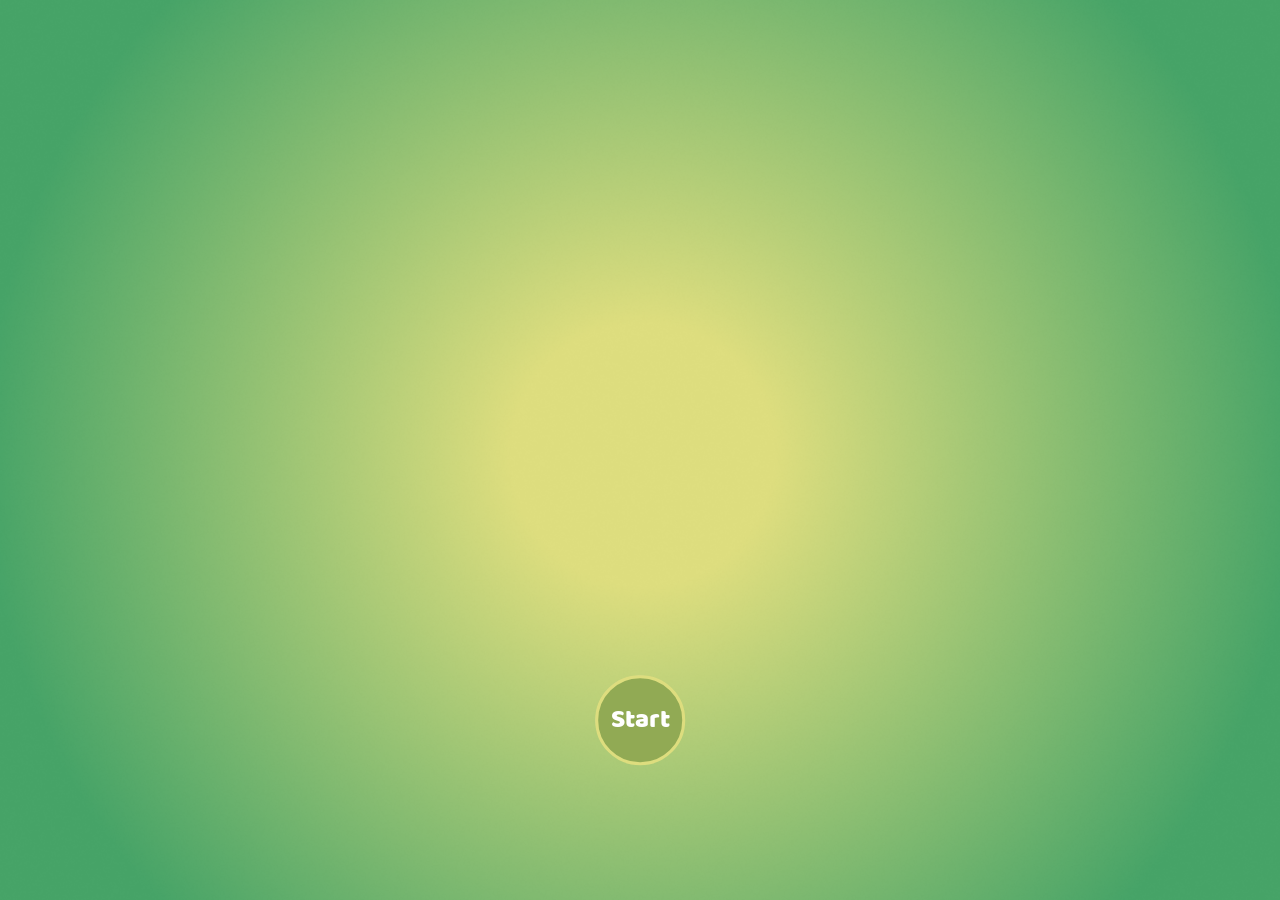
==== index.html @ 00c0717a "initial commit" ====
<!doctype html>
<html lang="en">
  <head>
    <meta charset="UTF-8" />
    <meta name="viewport" content="width=device-width, initial-scale=1.0" />
    <title data-lang-key="title"></title>
    <link rel="stylesheet" href="./assets/css/style.css" />

    <style>
      .bg-video {
        position: fixed;
        top: 0;
        left: 0;
        width: 100%;
        height: 100%;
        object-fit: cover;
        z-index: -1;
        filter: blur(0);
        transform: scale(1);
        transition:
          filter 1.2s ease,
          transform 1.2s ease;
      }

      body.start-open .bg-video {
        filter: blur(0.6vw);
        transform: scale(1.04);
      }

      .home-btn,
      .language-container,
      .page-title {
        opacity: 0;
        transition: opacity 1.2s ease;
      }

      body.start-open .home-btn,
      body.start-open .language-container,
      body.start-open .page-title {
        opacity: 1;
      }

      .start-btn-wrap {
        position: absolute;
        top: 80%;
        left: 50%;
        width: 7vw;
        height: 7vw;
        transform: translate(-50%, -50%) scale(1);
        z-index: 10;
        transition:
          opacity 0.8s ease,
          transform 0.8s ease;
      }

      body.start-open .start-btn-wrap {
        opacity: 0;
        transform: translate(-50%, -50%) scale(0);
        pointer-events: none;
      }

      .start-btn {
        position: relative;
        width: 7vw;
        height: 7vw;
        background-color: #91aa54;
        border: 0.3vw solid #dddd7e;
        border-radius: 50%;
        color: white;
        display: flex;
        justify-content: center;
        align-items: center;
        font-family: "BalooRegular";
        overflow: hidden;
        cursor: pointer;
        z-index: 2;
        transition:
          background-color 0.3s ease,
          color 0.3s ease,
          border 0.3s ease;
      }

      .start-btn span {
        position: relative;
        z-index: 3;
        font-size: 2vw;
      }

      .pulse-layer {
        position: absolute;
        top: 50%;
        left: 50%;
        width: 7vw;
        height: 7vw;
        border-radius: 50%;
        transform: translate(-50%, -50%) scale(1);
        pointer-events: none;
        z-index: 1;
      }

      .pulse-1 {
        background-color: rgba(221, 221, 126, 0.35);
        border: 0.25vw solid rgba(221, 221, 126, 0.75);
        animation: pulseLayer 2.4s ease-in-out infinite;
      }

      .pulse-2 {
        background-color: rgba(73, 87, 35, 0.533);
        border: 0.25vw solid rgba(255, 255, 255, 0.45);
        animation: pulseLayer 2.4s ease-in-out infinite;
        animation-delay: 1.2s;
      }

      .start-btn:hover {
        background-color: #ffffcc;
        color: #3b7222;
        border: 0.3vw solid #dddd7e;
      }

      @keyframes pulseLayer {
        0% {
          transform: translate(-50%, -50%) scale(1);
          opacity: 0.8;
        }

        50% {
          transform: translate(-50%, -50%) scale(1.55);
          opacity: 0.15;
        }

        100% {
          transform: translate(-50%, -50%) scale(1);
          opacity: 0.8;
        }
      }

      .page-load-transition {
        opacity: 1;
        position: fixed;
        left: 0;
        top: -40%;
        width: 100vw;
        height: 100%;
        z-index: 999999;
        pointer-events: none;
        animation: pageLoadGoDown 4s ease-in-out forwards;
      }

      .page-load-transition img {
        width: 100%;
        object-fit: contain;
        display: block;
      }

      @keyframes pageLoadGoDown {
        0% {
          transform: translateY(0);
        }

        45% {
          transform: translateY(0);
        }

        100% {
          transform: translateY(140%);
        }
      }
    </style>
  </head>

  <body>
    <div class="page-load-transition">
      <img src="./assets/images/transition-img.png" alt="" />
    </div>

    <video class="bg-video" autoplay muted loop playsinline>
      <source src="./assets/videos/bg-video.mp4" type="video/mp4" />
    </video>

    <a class="home-button home-btn" href="index.html">
      <img src="./assets/images/home.png" alt="" />
    </a>

    <div class="page-title">
      <span data-lang-key="title"></span>
    </div>

    <div class="language-container">
      <div class="english active">E</div>
      <div class="hindi">H</div>
      <div class="gujrati">G</div>
    </div>

    <div class="start-btn-wrap">
      <div class="pulse-layer pulse-1"></div>
      <div class="pulse-layer pulse-2"></div>

      <div class="start-btn">
        <span>Start</span>
      </div>
    </div>

    <div class="topic-container">
      <a href="topic-1.html" class="topic topic-1">
        <img src="./assets/images/topic-1.png" alt="" />
        <div class="num" data-lang-key="num.1"></div>
        <div class="text" data-lang-key="topic-1"></div>
      </a>

      <a href="topic-2.html" class="topic topic-2">
        <img src="./assets/images/topic-2.png" alt="" />
        <div class="num" data-lang-key="num.2"></div>
        <div class="text" data-lang-key="topic-2"></div>
      </a>

      <a href="topic-3.html" class="topic topic-3">
        <img src="./assets/images/topic-3.png" alt="" />
        <div class="num" data-lang-key="num.3"></div>
        <div class="text" data-lang-key="topic-3"></div>
      </a>

      <a href="topic-4.html" class="topic topic-4">
        <img src="./assets/images/topic-4.png" alt="" />
        <div class="num" data-lang-key="num.4"></div>
        <div class="text" data-lang-key="topic-4"></div>
      </a>

      <div class="circle">
        <img src="./assets/images/Ellipse.png" alt="" />
      </div>
    </div>

    <script src="./assets/js/app.js"></script>

    <script>
      const startBtn = document.querySelector(".start-btn");

      startBtn.addEventListener("click", () => {
        document.body.classList.add("start-open");
      });
    </script>
  </body>
</html>
---- assets/css/style.css ----
@font-face {
  font-family: "BalooRegular";
  src: url("../../fonts/Baloo Regular 400.ttf") format("truetype");
  font-weight: 400;
  font-style: normal;
  font-display: swap;
}

@font-face {
  font-family: "TitanOne";
  src: url("../../fonts/TitanOne-Regular.ttf") format("truetype");
  font-weight: 400;
  font-style: normal;
}

@font-face {
  font-family: "NotoSansGujaratiBold";
  src: url("../../fonts/NotoSansGujarati-Bold.ttf") format("truetype");
  font-weight: 700;
  font-style: normal;
  font-display: swap;
}

@font-face {
  font-family: "NotoSansGujaratiRegular";
  src: url("../../fonts/NotoSansGujarati-Regular.ttf") format("truetype");
  font-weight: 400;
  font-style: normal;
  font-display: swap;
}

@font-face {
  font-family: BlackHanSans;
  src: url("../../fonts/BlackHanSans-Regular.ttf") format("truetype");
  font-weight: 700;
  font-style: normal;
  font-display: swap;
}

*,
*::before,
*::after {
  box-sizing: border-box;
  margin: 0;
  padding: 0;
}

html,
body {
  margin: 0;
  padding: 0;
  width: 100%;
  height: 100%;
}

body {
  width: 100vw !important;
  height: 100%;
  background-image: url("../images/bg-img.png");
  background-size: cover;
  background-repeat: no-repeat;
  background-position: center;
  background-attachment: fixed;
  overflow-x: hidden;
  opacity: 1;
  transition: opacity 0.5s ease;
}

.home-btn {
  position: fixed;
  top: 2.5vw;
  left: 4%;
  width: 4vw;
  height: 4vw;
  z-index: 1000;

  cursor: pointer;
  background-color: #7BBF72;
  border-radius: 1.2vw;
  display: flex;
  justify-content: center;
  align-items: center;
}

.home-btn:hover img {
  transform: scale(1.05);
}

.home-btn img {
  width: 80%;
  display: block;
  transition: transform 0.2s ease;
}

.page-title {
  position: fixed;
  top: 2%;
  left: 50%;
  text-align: center;
  z-index: 10000;
  transition: opacity 3s ease;
  transform: translateX(-50%);

  width: 40vw;
  height: 7vw;
  border-radius: 5vw;
  border: 0.12vw solid rgba(255, 255, 255, 0.65);
  overflow: hidden;
}

.page-title::before {
  content: "";
  position: absolute;
  inset: 0;
  background: rgba(33, 224, 238, 0.35);
  box-shadow:
    inset 0 0 1vw rgba(255, 255, 255, 0.35),
    0 0.5vw 1.5vw rgba(0, 0, 0, 0.25);
  z-index: 1;
}

.page-title span {
  position: relative;
  z-index: 2;

  font-size: 5vw;
  line-height: 7vw;
  text-align: center;
  font-family: "TitanOne";
  display: block;
  font-weight: bolder !important;

  background: linear-gradient(to bottom,
      #ffffdf 0%,
      #ffffdf 50%,
      #40d8bf 80%,
      #40d8bf 100%);

  -webkit-background-clip: text;
  background-clip: text;
  color: transparent;
  -webkit-text-fill-color: transparent;

  -webkit-text-stroke: 0.12vw #4d8e60;
  paint-order: stroke fill;
  z-index: 999999;
}


.topic-container {
  opacity: 0;
  position: fixed;
  width: 80%;
  height: 90%;
  top: 50%;
  left: 50%;
  transform: translate(-50%, -50%) scale(0);
  transform-origin: center center;
  pointer-events: none;
  transition:
    opacity 1s ease,
    transform 1s cubic-bezier(0.22, 1, 0.36, 1);
}

body.start-open .topic-container {
  opacity: 1;
  transform: translate(-50%, -50%) scale(1);
  pointer-events: auto;
}

.topic-container .topic {
  position: absolute;
}

.topic-container .topic img {
  width: 100%;
  display: block;
  position: relative !important;
  transform: scale(1);
  transition: transform 0.3s ease-in;
}

.topic-container .topic img:hover {
  transform: scale(0.9);
}

.topic-container .topic div {
  position: absolute;
  color: white;
  font-size: 2.5vw;
  font-family: "BalooRegular", sans-serif;
}

.circle {
  width: 8vw;
  position: absolute;
  top: 80%;
  left: 50%;
  transform: translate(-50%, -50%);
}

.circle img {
  width: 100%;
}

.topic-1 {
  width: 35vw;
  top: 80%;
  left: 29%;
  transform: translate(-50%, -50%) scale(1);
  display: flex;
  transition: transform 0.3s ease-out;
}

.topic-1 .text {
  position: absolute;
  top: 50%;
  left: 75%;
  width: 100%;
  transform: translate(-50%, -50%);
}

.topic-1 .num {
  position: absolute;
  top: 50%;
  left: 70%;
  width: 100%;
  transform: translate(-50%, -50%);
}

.topic-2 {
  width: 25vw;
  top: 48%;
  left: 35%;
  transform: translate(-50%, -50%);
  display: flex;
  justify-content: center;
  align-items: center;
  flex-direction: column;
}

.topic-2 .text {
  position: absolute;
  top: 46%;
  left: 55%;
  width: 80%;
  transform: translate(-50%, -50%);
  text-align: center;
  line-height: 1;
}

.topic-2 .num {
  position: absolute;
  top: 35%;
  left: 55%;
  width: 100%;
  transform: translate(-50%, -50%);
  text-align: center;
}

.topic-3 {
  width: 25vw;
  top: 48%;
  left: 64%;
  transform: translate(-50%, -50%);
  display: flex;
  justify-content: center;
  align-items: center;
  flex-direction: column;
}

.topic-3 .text {
  position: absolute;
  top: 46%;
  left: 45%;
  width: 70%;
  transform: translate(-50%, -50%);
  text-align: center;
  line-height: 1;
}

.topic-3 .num {
  position: absolute;
  top: 35%;
  left: 45%;
  width: 100%;
  transform: translate(-50%, -50%);
  text-align: center;
}

.topic-4 {
  position: absolute;
  width: 35vw;
  top: 80%;
  left: 70%;
  transform: translate(-50%, -50%);
}

.topic-4 .text {
  position: absolute;
  top: 50%;
  left: 80%;
  width: 100%;
  transform: translate(-50%, -50%);
}

.topic-4 .num {
  position: absolute;
  top: 50%;
  left: 74%;
  width: 100%;
  transform: translate(-50%, -50%);
}

.language-container {
  position: fixed;
  top: 2.5vw;
  right: 5%;
  display: flex;
  width: 9vw;
  padding: 0.2vw 0.3vw;
  height: auto;
  justify-content: space-between;
  align-items: center;
  font-family: "BalooRegular";
  background-color: transparent;
  border-radius: 50vw;
  pointer-events: auto;
  z-index: 1000;
}

.language-container div {
  width: 2.5vw;
  height: 2.5vw;
  font-size: 1.6vw;
  text-align: center;
  background: #7BBF72 !important;
  color: #FFF7DD;
  cursor: pointer;
  display: flex;
  justify-content: center;
  align-items: center;
  border-radius: 50%;
  font-family: "BalooRegular", sans-serif;
  transition: font-size 0.2s ease-out;
}

.language-container div:hover {
  background-color: #3B7222 !important;
  color: #FFFFFF;
  font-size: 1.8vw;
}

.language-container div.active {
  background-color: #3B7222 !important;
  color: #FFFFFF;
  font-size: 1.8vw;
}

.pages {
  position: absolute;
  top: 90%;
  left: 60%;
  transform: translateX(-50%);
  display: flex;
  justify-content: center;
  align-items: center;
  gap: 2vw;
  z-index: 30;
}

.page {
  position: relative;
  text-decoration: none;
  width: 3vw;
  height: 3vw;
  border-radius: 50%;
  background-color: white;
  color: #155138;
  border: 0.3vw solid #f6ed7a;
  font-family: "BalooRegular", sans-serif;
  font-size: 1.7vw;
  display: flex;
  justify-content: center;
  align-items: center;
  overflow: visible;
  z-index: 2;
}

.page::before {
  content: "";
  position: absolute;
  width: 4.5vw;
  height: 4.5vw;
  left: 50%;
  top: 50%;
  transform: translate(-50%, -50%) scale(0.15) rotate(-25deg);
  background-image: url("./assets/images/leaf.png");
  background-size: contain;
  background-repeat: no-repeat;
  background-position: center;
  opacity: 0;
  z-index: -1;
  pointer-events: none;
  transition:
    transform 0.6s ease,
    opacity 0.4s ease;
}

.page:hover {
  color: white !important;
  background-color: #155138 !important;
}

.page:hover::before {
  transform: translate(-50%, -80%) scale(1) rotate(-10deg);
  opacity: 1;
}

.video-swiper {
  position: absolute;
  top: 50%;
  left: 60%;
  transform: translate(-50%, -50%);
  width: 47vw;
  height: 27vw;
  overflow: hidden;
  border-radius: 2vw;
  z-index: 5;
  border: 0.35vw solid #7bbf72;
}

.video-swiper video {
  width: 100%;
  height: 100%;
  object-fit: cover;
  display: block;
  border-radius: 1.6vw;
}

.nav-buttons {
  position: absolute;
  top: calc(52% + 13vw);
  left: 60%;
  transform: translateX(-50%);
  display: flex;
  gap: 3vw;
  z-index: 20;
}

.nav-buttons button {
  width: 3vw;
  height: 3vw;
  border-radius: 50%;
  border: 0.22vw solid white;
  background-color: #075132;
  color: white;
  display: flex;
  justify-content: center;
  align-items: center;
  font-size: 1.5vw;
  cursor: pointer;
  box-shadow: 0 0.25vw 0.4vw rgba(0, 0, 0, 0.35);
  transition:
    background-color 0.3s ease,
    color 0.3s ease,
    transform 0.3s ease,
    opacity 0.3s ease;
}

.nav-buttons button:hover {
  background-color: white;
  color: gray;
  transform: scale(1.08);
}

.nav-buttons button .double-icon {
  display: none;
}

.nav-buttons button:hover .single-icon {
  display: none;
}

.nav-buttons button:hover .double-icon {
  display: block;
}

.nav-buttons button.hide {
  opacity: 0;
  pointer-events: none;
}

.text-swiper {
  position: absolute;
  top: 52%;
  left: 50%;
  transform: translate(-50%, -50%);
  width: 36vw;
  height: 25vw;
  overflow: visible;
  z-index: 5;
}

.text-swiper .swiper-slide {
  opacity: 0 !important;
}

.text-swiper .swiper-slide-active {
  opacity: 1 !important;
}

.content-text {
  position: relative;
  width: 50vw;
  height: 50vw;
  display: flex;
  justify-content: center;
  align-items: center;
  transform: translate(-12vw, -12vw);
}

.content-text img {
  position: absolute;
  width: 100%;
  height: 100%;
  object-fit: contain;
  z-index: 1;
  transition:
    transform 0.8s ease,
    opacity 0.4s ease;
}

.content-text.move-img img {
  transform: translate(70vw, 70vh);
  opacity: 0;
}

.content-text p {
  position: relative;
  z-index: 2;
  margin-left: 4vw;
  width: 60%;
  font-size: 2.5vw;
  line-height: 1.3;
  text-align: center;
  color: white;
  font-weight: 700;
  font-family: BlackHanSans, sans-serif;
  transition:
    transform 0.8s ease,
    opacity 0.4s ease;
}

.content-text.move-img p {
  transform: translate(70vw, 70vh);
  opacity: 0;
}

.pranam-container {
  position: absolute;
  width: 45vw;
  height: auto;
  top: 50% !important;
  left: 50% !important;
  transform: translate(-50%, -50%);
  display: flex;
  justify-content: center;
  align-items: center;
}

.pranam-container>.pranam-img {
  position: relative;
  width: 85%;
  height: auto;
  display: block;
}

.pranam-container>.pranam-img>img {
  width: 100%;
  display: block;
}

.pranam-img span {
  z-index: 15;
  position: absolute;
  top: 17%;
  left: 50%;
  font-size: 3.4vw;
  transform: translateX(-50%);
  font-family: "BalooRegular";
  color: #AB4339;
}

.pranam-container .home-btn-1 {
  position: absolute;
  top: 88%;
  left: 50%;
  transform: translateX(-50%) scale(1);
  width: 15vw;
  height: auto;
  transition: transform 0.2s ease;
  transform-origin: center center;
}

.pranam-container .home-btn-1:hover {
  transform: translateX(-50%) scale(1.5);
}

.pranam-container .home-btn-1 img {
  width: 100%;
  display: block;
}

.home-btn-1 span {
  z-index: 15;
  position: absolute;
  top: 45%;
  left: 38%;
  font-size: 2.5vw;
  transform: translateY(-50%);
  font-family: "BalooRegular";
  color: white
}

.back-btn {
  position: absolute;
  left: 4%;
  top: 4%;
  width: 3vw;
  height: 3vw;
  background-color: white;
  border: 0.25vw solid transparent;
  border-radius: 50%;
  display: flex;
  justify-content: center;
  align-items: center;
  text-decoration: none;
  transform: scale(1);
  transition: transform 0.3s ease;
  z-index: 50;
}

.back-btn i {
  color: #1C6152;
  font-size: 1vw;
  transition: font-size 0.3s ease;
}

.back-btn:hover {
  transform: scale(1.05);
  background-color: #1C6152;
}

.back-btn:hover i {
  font-size: 1.2vw;
  color: white !important;
}
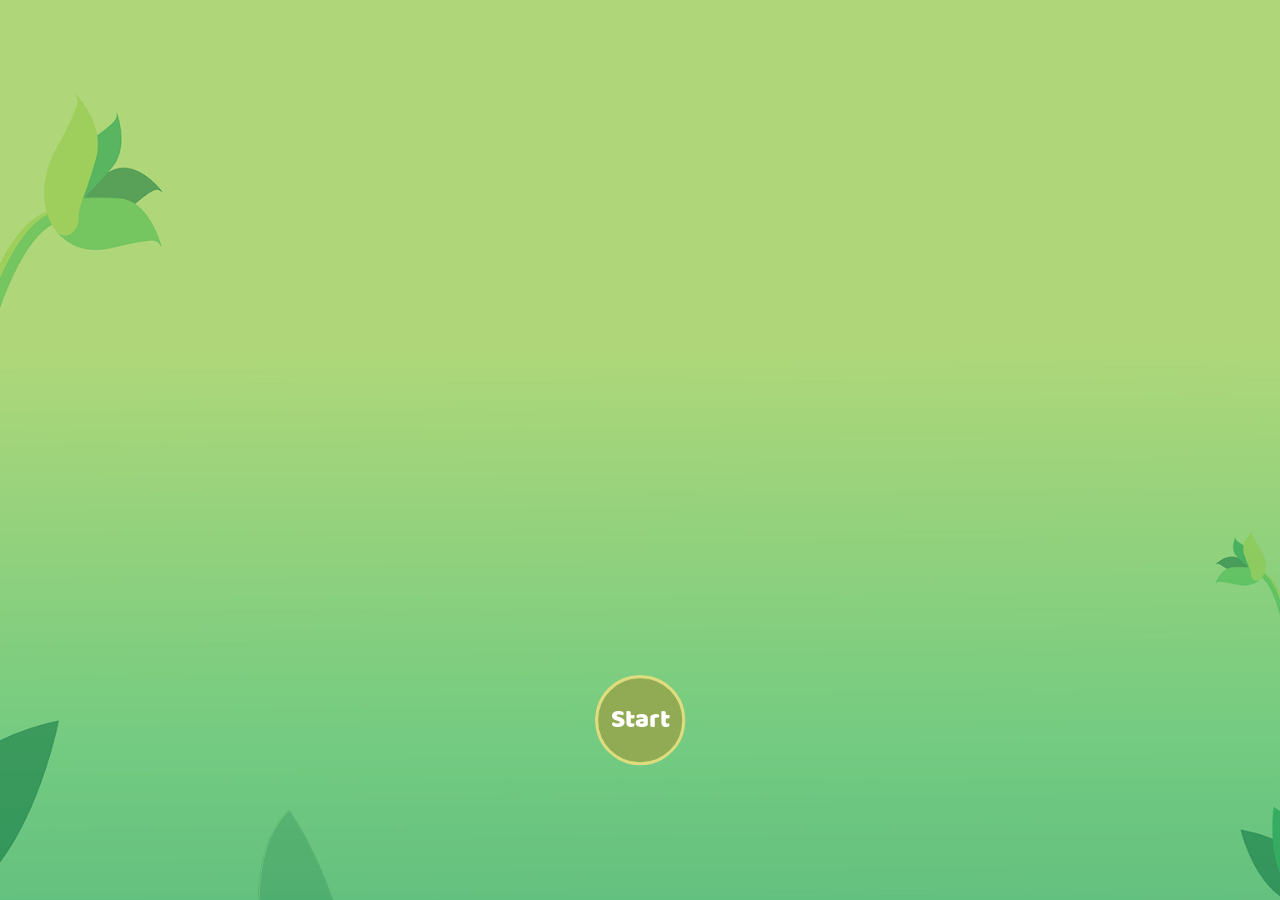
==== commit 92389160: "." ====
--- a/index.html
+++ b/index.html
@@ -137,9 +137,9 @@
       .page-load-transition {
         opacity: 1;
         position: fixed;
-        left: 0;
-        top: -40%;
-        width: 100vw;
+        left: -10vw;
+        top: -50%;
+        width: 120vw;
         height: 100%;
         z-index: 999999;
         pointer-events: none;
@@ -148,7 +148,7 @@
 
       .page-load-transition img {
         width: 100%;
-        object-fit: contain;
+        object-fit: cover;
         display: block;
       }
 
@@ -226,18 +226,54 @@
       </a>
 
       <div class="circle">
-        <img src="./assets/images/Ellipse.png" alt="" />
+        <span class="circle-text"></span>
       </div>
     </div>
 
     <script src="./assets/js/app.js"></script>
 
     <script>
-      const startBtn = document.querySelector(".start-btn");
-
-      startBtn.addEventListener("click", () => {
-        document.body.classList.add("start-open");
-      });
+    const startBtn = document.querySelector(".start-btn");
+const circle = document.querySelector(".circle");
+const topics = document.querySelectorAll(".topic-container .topic");
+
+let circleText = document.querySelector(".circle-text");
+
+if (circle && !circleText) {
+  circleText = document.createElement("span");
+  circleText.className = "circle-text";
+  circle.appendChild(circleText);
+}
+
+if (startBtn) {
+  startBtn.addEventListener("click", () => {
+    document.body.classList.add("start-open");
+  });
+}
+
+topics.forEach((topic) => {
+  topic.addEventListener("mouseenter", () => {
+    const topicNum = topic.querySelector(".num");
+
+    if (!circle || !circleText || !topicNum) return;
+
+    const key = topicNum.getAttribute("data-lang-key");
+
+    circleText.textContent = topicNum.textContent;
+    circleText.setAttribute("data-lang-key", key);
+
+    circle.classList.add("hover-active");
+  });
+
+  topic.addEventListener("mouseleave", () => {
+    if (!circle || !circleText) return;
+
+    circleText.textContent = "";
+    circleText.removeAttribute("data-lang-key");
+
+    circle.classList.remove("hover-active");
+  });
+});
     </script>
   </body>
 </html>
--- a/assets/css/style.css
+++ b/assets/css/style.css
@@ -73,9 +73,8 @@
   width: 4vw;
   height: 4vw;
   z-index: 1000;
-
   cursor: pointer;
-  background-color: #7BBF72;
+  background-color: #7bbf72;
   border-radius: 1.2vw;
   display: flex;
   justify-content: center;
@@ -100,7 +99,6 @@
   z-index: 10000;
   transition: opacity 3s ease;
   transform: translateX(-50%);
-
   width: 40vw;
   height: 7vw;
   border-radius: 5vw;
@@ -122,30 +120,27 @@
 .page-title span {
   position: relative;
   z-index: 2;
-
   font-size: 5vw;
   line-height: 7vw;
   text-align: center;
   font-family: "TitanOne";
   display: block;
   font-weight: bolder !important;
-
-  background: linear-gradient(to bottom,
-      #ffffdf 0%,
-      #ffffdf 50%,
-      #40d8bf 80%,
-      #40d8bf 100%);
-
+  background: linear-gradient(
+    to bottom,
+    #ffffdf 0%,
+    #ffffdf 50%,
+    #40d8bf 80%,
+    #40d8bf 100%
+  );
   -webkit-background-clip: text;
   background-clip: text;
   color: transparent;
   -webkit-text-fill-color: transparent;
-
   -webkit-text-stroke: 0.12vw #4d8e60;
   paint-order: stroke fill;
   z-index: 999999;
 }
-
 
 .topic-container {
   opacity: 0;
@@ -180,31 +175,62 @@
   transition: transform 0.3s ease-in;
 }
 
-.topic-container .topic img:hover {
+.topic-container .topic:hover img {
   transform: scale(0.9);
 }
 
+.topic-container .topic .text,
+.topic-container .topic .num {
+  pointer-events: none;
+}
+
 .topic-container .topic div {
   position: absolute;
   color: white;
-  font-size: 2.5vw;
+  font-size: 2vw;
   font-family: "BalooRegular", sans-serif;
 }
 
 .circle {
-  width: 8vw;
+  width: 9vw;
+  height: 9vw;
   position: absolute;
   top: 80%;
   left: 50%;
-  transform: translate(-50%, -50%);
-}
-
-.circle img {
-  width: 100%;
+  background-color: #91aa54;
+  color: #3b7222;
+  border: 0.5vw solid #dddd7e;
+  border-radius: 50%;
+  transform: translate(-50%, -50%);
+  font-size: 3vw;
+  font-family: "BalooRegular", sans-serif;
+  font-weight: 700;
+  display: flex;
+  justify-content: center;
+  align-items: center;
+  transition:
+    background-color 0.3s ease,
+    border-color 0.3s ease,
+    color 0.3s ease,
+    transform 0.3s ease;
+}
+
+.circle.hover-active {
+  background-color: #ffffcc;
+  border-color: #91aa54;
+  color: #155138;
+  transform: translate(-50%, -50%) scale(1.08);
+}
+
+.circle-text {
+  display: block;
+  line-height: 1;
+  text-align: center;
+  pointer-events: none;
 }
 
 .topic-1 {
-  width: 35vw;
+  width: 30vw;
   top: 80%;
   left: 29%;
   transform: translate(-50%, -50%) scale(1);
@@ -223,15 +249,15 @@
 .topic-1 .num {
   position: absolute;
   top: 50%;
-  left: 70%;
+  left: 68%;
   width: 100%;
   transform: translate(-50%, -50%);
 }
 
 .topic-2 {
-  width: 25vw;
-  top: 48%;
-  left: 35%;
+  width: 18vw;
+  top: 49%;
+  left: 38%;
   transform: translate(-50%, -50%);
   display: flex;
   justify-content: center;
@@ -259,9 +285,9 @@
 }
 
 .topic-3 {
-  width: 25vw;
-  top: 48%;
-  left: 64%;
+  width: 18vw;
+  top: 49%;
+  left: 61%;
   transform: translate(-50%, -50%);
   display: flex;
   justify-content: center;
@@ -273,7 +299,7 @@
   position: absolute;
   top: 46%;
   left: 45%;
-  width: 70%;
+  width: 75%;
   transform: translate(-50%, -50%);
   text-align: center;
   line-height: 1;
@@ -290,9 +316,9 @@
 
 .topic-4 {
   position: absolute;
-  width: 35vw;
+  width: 30vw;
   top: 80%;
-  left: 70%;
+  left: 71%;
   transform: translate(-50%, -50%);
 }
 
@@ -334,8 +360,8 @@
   height: 2.5vw;
   font-size: 1.6vw;
   text-align: center;
-  background: #7BBF72 !important;
-  color: #FFF7DD;
+  background: #7bbf72 !important;
+  color: #fff7dd;
   cursor: pointer;
   display: flex;
   justify-content: center;
@@ -346,23 +372,24 @@
 }
 
 .language-container div:hover {
-  background-color: #3B7222 !important;
-  color: #FFFFFF;
+  background-color: #3b7222 !important;
+  color: #ffffff;
   font-size: 1.8vw;
 }
 
 .language-container div.active {
-  background-color: #3B7222 !important;
-  color: #FFFFFF;
+  background-color: #3b7222 !important;
+  color: #ffffff;
   font-size: 1.8vw;
 }
 
 .pages {
   position: absolute;
-  top: 90%;
-  left: 60%;
-  transform: translateX(-50%);
-  display: flex;
+  top: 50%;
+  left: 3%;
+  transform: translateY(-50%);
+  display: flex;
+  flex-direction: column;
   justify-content: center;
   align-items: center;
   gap: 2vw;
@@ -385,6 +412,7 @@
   align-items: center;
   overflow: visible;
   z-index: 2;
+  box-shadow: 0vw 0.2vw 0.1vw rgba(0, 0, 0, 0.66);
 }
 
 .page::before {
@@ -419,15 +447,16 @@
 
 .video-swiper {
   position: absolute;
-  top: 50%;
+  top: 53%;
   left: 60%;
   transform: translate(-50%, -50%);
-  width: 47vw;
-  height: 27vw;
+  width: 53vw;
+  height: 33vw;
   overflow: hidden;
   border-radius: 2vw;
   z-index: 5;
-  border: 0.35vw solid #7bbf72;
+
+  z-index: 99999;
 }
 
 .video-swiper video {
@@ -436,11 +465,12 @@
   object-fit: cover;
   display: block;
   border-radius: 1.6vw;
+    border: 0.6vw solid #F6ED7A;
 }
 
 .nav-buttons {
   position: absolute;
-  top: calc(52% + 13vw);
+  top: calc(52% + 19vw);
   left: 60%;
   transform: translateX(-50%);
   display: flex;
@@ -502,12 +532,68 @@
   z-index: 5;
 }
 
+.text-swiper .swiper-wrapper {
+  position: relative;
+  overflow: visible;
+}
+
 .text-swiper .swiper-slide {
   opacity: 0 !important;
+  pointer-events: none;
+  z-index: 0 !important;
+  overflow: visible;
 }
 
 .text-swiper .swiper-slide-active {
   opacity: 1 !important;
+  pointer-events: auto;
+  z-index: 20 !important;
+}
+
+.text-swiper .swiper-slide.next-ready {
+  opacity: 1 !important;
+  pointer-events: none;
+  z-index: 5 !important;
+}
+
+.text-swiper .swiper-slide.prev-ready {
+  opacity: 1 !important;
+  pointer-events: none;
+  z-index: 50 !important;
+}
+
+.text-swiper .swiper-slide.top-moving-slide {
+  opacity: 1 !important;
+  z-index: 50 !important;
+}
+
+.text-swiper .swiper-slide.reverse-moving-slide {
+  opacity: 1 !important;
+  z-index: 80 !important;
+}
+
+.text-swiper .swiper-slide.bottom-stay-slide {
+  opacity: 1 !important;
+  z-index: 5 !important;
+}
+
+.text-swiper
+  .swiper-slide:not(.swiper-slide-active):not(.next-ready):not(.prev-ready):not(.bottom-stay-slide)
+  .content-text {
+  opacity: 0 !important;
+  transform: translate(-12vw, -12vw) rotate(0deg);
+  transition: none !important;
+  animation: none !important;
+}
+
+.grass {
+  position: fixed;
+  width: 15%;
+  z-index: 1000;
+  bottom: 0%;
+  right: 0vw;
+  display: block;
+  object-fit: contain;
 }
 
 .content-text {
@@ -517,44 +603,149 @@
   display: flex;
   justify-content: center;
   align-items: center;
-  transform: translate(-12vw, -12vw);
+  transform: translate(-12vw, -12vw) rotate(0deg);
+  overflow: visible;
+  opacity: 1;
+  transition: none;
+  animation: none;
+  transform-origin: top center;
+  will-change: transform;
 }
 
 .content-text img {
   position: absolute;
-  width: 100%;
-  height: 100%;
+  width: 80%;
+  height: 80%;
   object-fit: contain;
   z-index: 1;
-  transition:
-    transform 0.8s ease,
-    opacity 0.4s ease;
-}
-
-.content-text.move-img img {
-  transform: translate(70vw, 70vh);
-  opacity: 0;
+  opacity: 1;
+  transform: translate(0, 0) rotate(0deg);
+  transform-origin: top center;
+  transition: none;
+  animation: none;
 }
 
 .content-text p {
   position: relative;
   z-index: 2;
   margin-left: 4vw;
-  width: 60%;
+  width: 50%;
   font-size: 2.5vw;
   line-height: 1.3;
   text-align: center;
   color: white;
   font-weight: 700;
   font-family: BlackHanSans, sans-serif;
-  transition:
-    transform 0.8s ease,
-    opacity 0.4s ease;
-}
-
+  opacity: 1;
+  transition: none;
+}
+
+.content-text.move-img {
+  z-index: 100;
+  opacity: 1;
+  animation: contentBoxMoveFromTop 1.8s cubic-bezier(0.22, 1, 0.36, 1)
+    forwards;
+}
+
+.content-text.move-img img,
 .content-text.move-img p {
-  transform: translate(70vw, 70vh);
-  opacity: 0;
+  opacity: 1;
+}
+
+.content-text.reverse-img {
+  z-index: 120;
+  opacity: 1;
+  animation: contentBoxReverseFromRight 1.8s cubic-bezier(0.22, 1, 0.36, 1)
+    forwards;
+}
+
+.content-text.reverse-img img,
+.content-text.reverse-img p {
+  opacity: 1;
+}
+
+.text-swiper .swiper-slide.next-ready .content-text {
+  transform: translate(-12vw, -12vw) rotate(0deg);
+  z-index: 1;
+  opacity: 1 !important;
+  transition: none !important;
+  animation: none !important;
+}
+
+.text-swiper .swiper-slide.next-ready .content-text img,
+.text-swiper .swiper-slide.next-ready .content-text p {
+  opacity: 1 !important;
+  transition: none !important;
+  animation: none !important;
+}
+
+.text-swiper .swiper-slide.prev-ready .content-text {
+  transform: translate(88vw, -14vw) rotate(75deg);
+  z-index: 100;
+  opacity: 1 !important;
+}
+
+.text-swiper .swiper-slide.prev-ready .content-text img,
+.text-swiper .swiper-slide.prev-ready .content-text p {
+  opacity: 1 !important;
+}
+
+.text-swiper .swiper-slide.reverse-moving-slide .content-text {
+  z-index: 120;
+}
+
+@keyframes contentBoxMoveFromTop {
+  0% {
+    transform: translate(-12vw, -12vw) rotate(0deg);
+    opacity: 1;
+  }
+
+  20% {
+    transform: translate(-2vw, -15vw) rotate(8deg);
+    opacity: 1;
+  }
+
+  45% {
+    transform: translate(16vw, -17vw) rotate(18deg);
+    opacity: 1;
+  }
+
+  70% {
+    transform: translate(53vw, -16vw) rotate(45deg);
+    opacity: 1;
+  }
+
+  100% {
+    transform: translate(88vw, -14vw) rotate(75deg);
+    opacity: 1;
+  }
+}
+
+@keyframes contentBoxReverseFromRight {
+  0% {
+    transform: translate(88vw, -14vw) rotate(75deg);
+    opacity: 1;
+  }
+
+  20% {
+    transform: translate(53vw, -16vw) rotate(45deg);
+    opacity: 1;
+  }
+
+  45% {
+    transform: translate(16vw, -17vw) rotate(18deg);
+    opacity: 1;
+  }
+
+  70% {
+    transform: translate(-2vw, -15vw) rotate(8deg);
+    opacity: 1;
+  }
+
+  100% {
+    transform: translate(-12vw, -12vw) rotate(0deg);
+    opacity: 1;
+  }
 }
 
 .pranam-container {
@@ -569,14 +760,14 @@
   align-items: center;
 }
 
-.pranam-container>.pranam-img {
+.pranam-container > .pranam-img {
   position: relative;
   width: 85%;
   height: auto;
   display: block;
 }
 
-.pranam-container>.pranam-img>img {
+.pranam-container > .pranam-img > img {
   width: 100%;
   display: block;
 }
@@ -589,7 +780,7 @@
   font-size: 3.4vw;
   transform: translateX(-50%);
   font-family: "BalooRegular";
-  color: #AB4339;
+  color: #ab4339;
 }
 
 .pranam-container .home-btn-1 {
@@ -604,7 +795,7 @@
 }
 
 .pranam-container .home-btn-1:hover {
-  transform: translateX(-50%) scale(1.5);
+  transform: translateX(-50%) scale(1.15);
 }
 
 .pranam-container .home-btn-1 img {
@@ -615,12 +806,12 @@
 .home-btn-1 span {
   z-index: 15;
   position: absolute;
-  top: 45%;
+  top: 50%;
   left: 38%;
   font-size: 2.5vw;
   transform: translateY(-50%);
   font-family: "BalooRegular";
-  color: white
+  color: white;
 }
 
 .back-btn {
@@ -642,14 +833,14 @@
 }
 
 .back-btn i {
-  color: #1C6152;
+  color: #1c6152;
   font-size: 1vw;
   transition: font-size 0.3s ease;
 }
 
 .back-btn:hover {
   transform: scale(1.05);
-  background-color: #1C6152;
+  background-color: #1c6152;
 }
 
 .back-btn:hover i {
